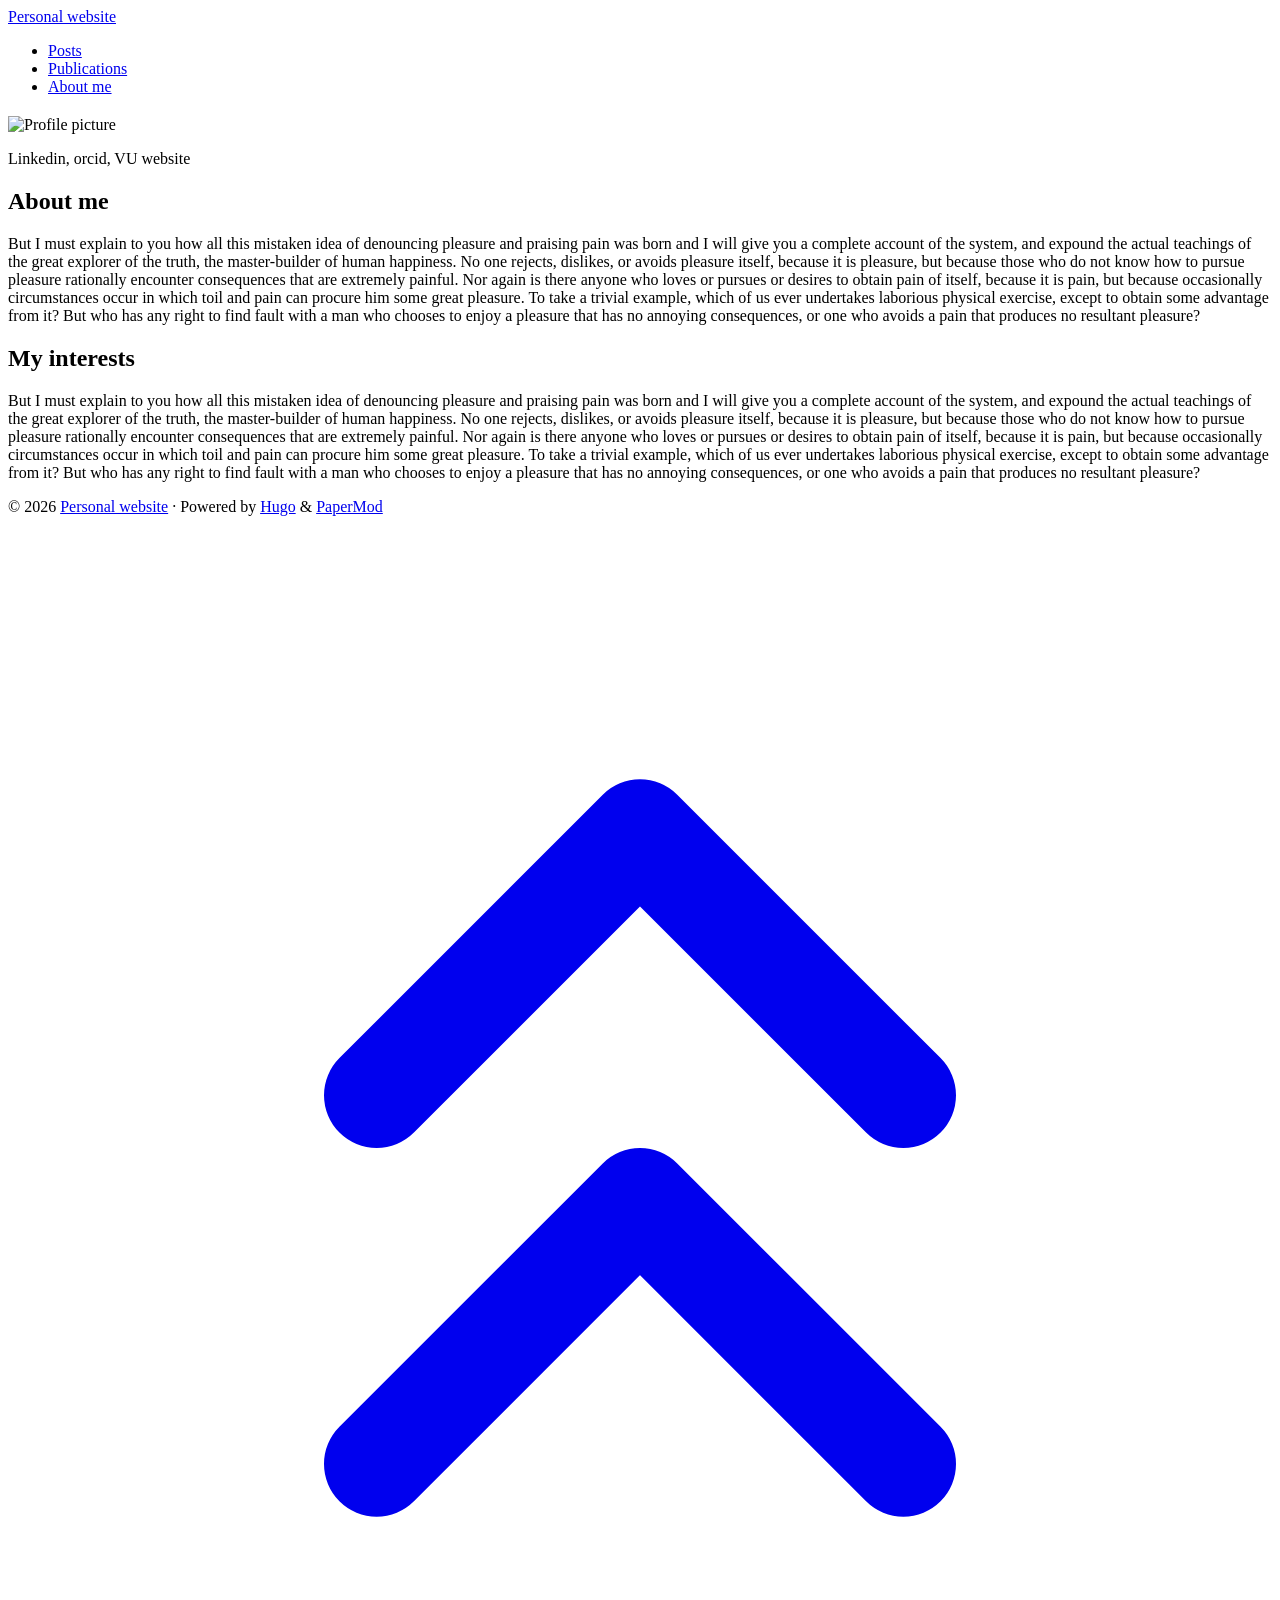
==== public/about/index.html @ 15ff87a4 "Some changes to css / about me" ====
<!DOCTYPE html>
<html lang="en" dir="auto" data-theme="light">

<head><script src="/livereload.js?mindelay=10&amp;v=2&amp;port=1313&amp;path=livereload" data-no-instant defer></script><meta charset="utf-8">
<meta http-equiv="X-UA-Compatible" content="IE=edge">
<meta name="viewport" content="width=device-width, initial-scale=1, shrink-to-fit=no">
<meta name="robots" content="noindex, nofollow">
<title>Personal website</title>
<meta name="keywords" content="">
<meta name="description" content="
Linkedin, orcid, VU website
About me
But I must explain to you how all this mistaken idea of denouncing pleasure and praising pain was born and I will give you a complete account of the system, and expound the actual teachings of the great explorer of the truth, the master-builder of human happiness. No one rejects, dislikes, or avoids pleasure itself, because it is pleasure, but because those who do not know how to pursue pleasure rationally encounter consequences that are extremely painful. Nor again is there anyone who loves or pursues or desires to obtain pain of itself, because it is pain, but because occasionally circumstances occur in which toil and pain can procure him some great pleasure. To take a trivial example, which of us ever undertakes laborious physical exercise, except to obtain some advantage from it? But who has any right to find fault with a man who chooses to enjoy a pleasure that has no annoying consequences, or one who avoids a pain that produces no resultant pleasure?">
<meta name="author" content="">
<link rel="canonical" href="http://localhost:1313/about/">
<link crossorigin="anonymous" href="/assets/css/stylesheet.d834e90f6085e3745f0b458d7a66d7798628e89bb5e39a8bd38063f3f7118498.css" integrity="sha256-2DTpD2CF43RfC0WNembXeYYo6Ju145qL04Bj8/cRhJg=" rel="preload stylesheet" as="style">
<link rel="icon" href="http://localhost:1313/favicon.ico">
<link rel="icon" type="image/png" sizes="16x16" href="http://localhost:1313/favicon-16x16.png">
<link rel="icon" type="image/png" sizes="32x32" href="http://localhost:1313/favicon-32x32.png">
<link rel="apple-touch-icon" href="http://localhost:1313/apple-touch-icon.png">
<link rel="mask-icon" href="http://localhost:1313/safari-pinned-tab.svg">
<meta name="theme-color" content="#2e2e33">
<meta name="msapplication-TileColor" content="#2e2e33">
<link rel="alternate" hreflang="en" href="http://localhost:1313/about/">
<noscript>
    <style>
        #theme-toggle,
        .top-link {
            display: none;
        }

    </style>
</noscript>
</head>
<body id="top">
    <header class="header">
    <nav class="header-nav">
        <div class="logo">
            <a href="http://localhost:1313/" accesskey="h" title="Personal website (Alt + H)">Personal website</a>
        </div>
        <ul id="menu" class="menu">
            <li>
                <a href="http://localhost:1313/posts/" title="Posts">
                    <span>Posts</span>
                </a>
            </li>
            <li>
                <a href="http://localhost:1313/publications/" title="Publications">
                    <span>Publications</span>
                </a>
            </li>
            <li>
                <a href="http://localhost:1313/about/" title="About me">
                    <span class="active">About me</span>
                </a>
            </li>
        </ul>
    </nav>
</header>
<main class="main">

<article class="post-single">
  <header class="post-header">
    
    <h1 class="post-title entry-hint-parent">
      
    </h1>
    <div class="post-meta">

</div>
  </header> 
  <div class="post-content md-content"><div class="profile-pic"><img src="/img/andre.png" alt="Profile picture"></div>
<p>Linkedin, orcid, VU website</p>
<h1 id="about-me">About me<a hidden class="anchor" aria-hidden="true" href="#about-me">#</a></h1>
<p>But I must explain to you how all this mistaken idea of denouncing pleasure and praising pain was born and I will give you a complete account of the system, and expound the actual teachings of the great explorer of the truth, the master-builder of human happiness. No one rejects, dislikes, or avoids pleasure itself, because it is pleasure, but because those who do not know how to pursue pleasure rationally encounter consequences that are extremely painful. Nor again is there anyone who loves or pursues or desires to obtain pain of itself, because it is pain, but because occasionally circumstances occur in which toil and pain can procure him some great pleasure. To take a trivial example, which of us ever undertakes laborious physical exercise, except to obtain some advantage from it? But who has any right to find fault with a man who chooses to enjoy a pleasure that has no annoying consequences, or one who avoids a pain that produces no resultant pleasure?</p>
<h1 id="my-interests">My interests<a hidden class="anchor" aria-hidden="true" href="#my-interests">#</a></h1>
<p>But I must explain to you how all this mistaken idea of denouncing pleasure and praising pain was born and I will give you a complete account of the system, and expound the actual teachings of the great explorer of the truth, the master-builder of human happiness. No one rejects, dislikes, or avoids pleasure itself, because it is pleasure, but because those who do not know how to pursue pleasure rationally encounter consequences that are extremely painful. Nor again is there anyone who loves or pursues or desires to obtain pain of itself, because it is pain, but because occasionally circumstances occur in which toil and pain can procure him some great pleasure. To take a trivial example, which of us ever undertakes laborious physical exercise, except to obtain some advantage from it? But who has any right to find fault with a man who chooses to enjoy a pleasure that has no annoying consequences, or one who avoids a pain that produces no resultant pleasure?</p>


  </div>

  <footer class="post-footer">
    <ul class="post-tags">
    </ul>
  </footer>
</article>
    </main>
    
<footer class="footer">
        <span>&copy; 2026 <a href="http://localhost:1313/">Personal website</a></span> · 

    <span>
        Powered by
        <a href="https://gohugo.io/" rel="noopener noreferrer" target="_blank">Hugo</a> &
        <a href="https://github.com/adityatelange/hugo-PaperMod/" rel="noopener" target="_blank">PaperMod</a>
    </span>
</footer>
<a href="#top" id="top-link" class="top-link hidden" aria-label="go to top" title="Go to Top (Alt + G)" accesskey="g">
    <svg xmlns="http://www.w3.org/2000/svg" viewBox="0 0 24 24" fill="none" stroke="currentColor" stroke-width="2"
        stroke-linecap="round" stroke-linejoin="round" class="feather feather-chevrons-up">
        <polyline points="17 11 12 6 7 11"></polyline>
        <polyline points="17 18 12 13 7 18"></polyline>
    </svg>
</a>

<script>
    let menu = document.getElementById('menu');
    if (menu) {
        
        const scrollPosition = localStorage.getItem("menu-scroll-position");
        if (scrollPosition) {
            menu.scrollLeft = parseInt(scrollPosition, 10);
        }
        
        menu.onscroll = function () {
            localStorage.setItem("menu-scroll-position", menu.scrollLeft);
        }
    }

    document.querySelectorAll('a[href^="#"]').forEach(anchor => {
        anchor.addEventListener("click", function (e) {
            e.preventDefault();
            var id = this.getAttribute("href").substr(1);
            if (!window.matchMedia('(prefers-reduced-motion: reduce)').matches) {
                document.querySelector(`[id='${decodeURIComponent(id)}']`).scrollIntoView({
                    behavior: "smooth"
                });
            } else {
                document.querySelector(`[id='${decodeURIComponent(id)}']`).scrollIntoView();
            }
            if (id === "top") {
                history.replaceState(null, null, " ");
            } else {
                history.pushState(null, null, `#${id}`);
            }
        });
    });

</script>
<script>
    var toplink = document.getElementById("top-link");
    window.onscroll = function () {
        const scrollThreshold = window.innerHeight;
        if (document.body.scrollTop > scrollThreshold || document.documentElement.scrollTop > scrollThreshold) {
            toplink.classList.remove("hidden");
        } else {
            toplink.classList.add("hidden");
        }
    };

</script>
</body>

</html>
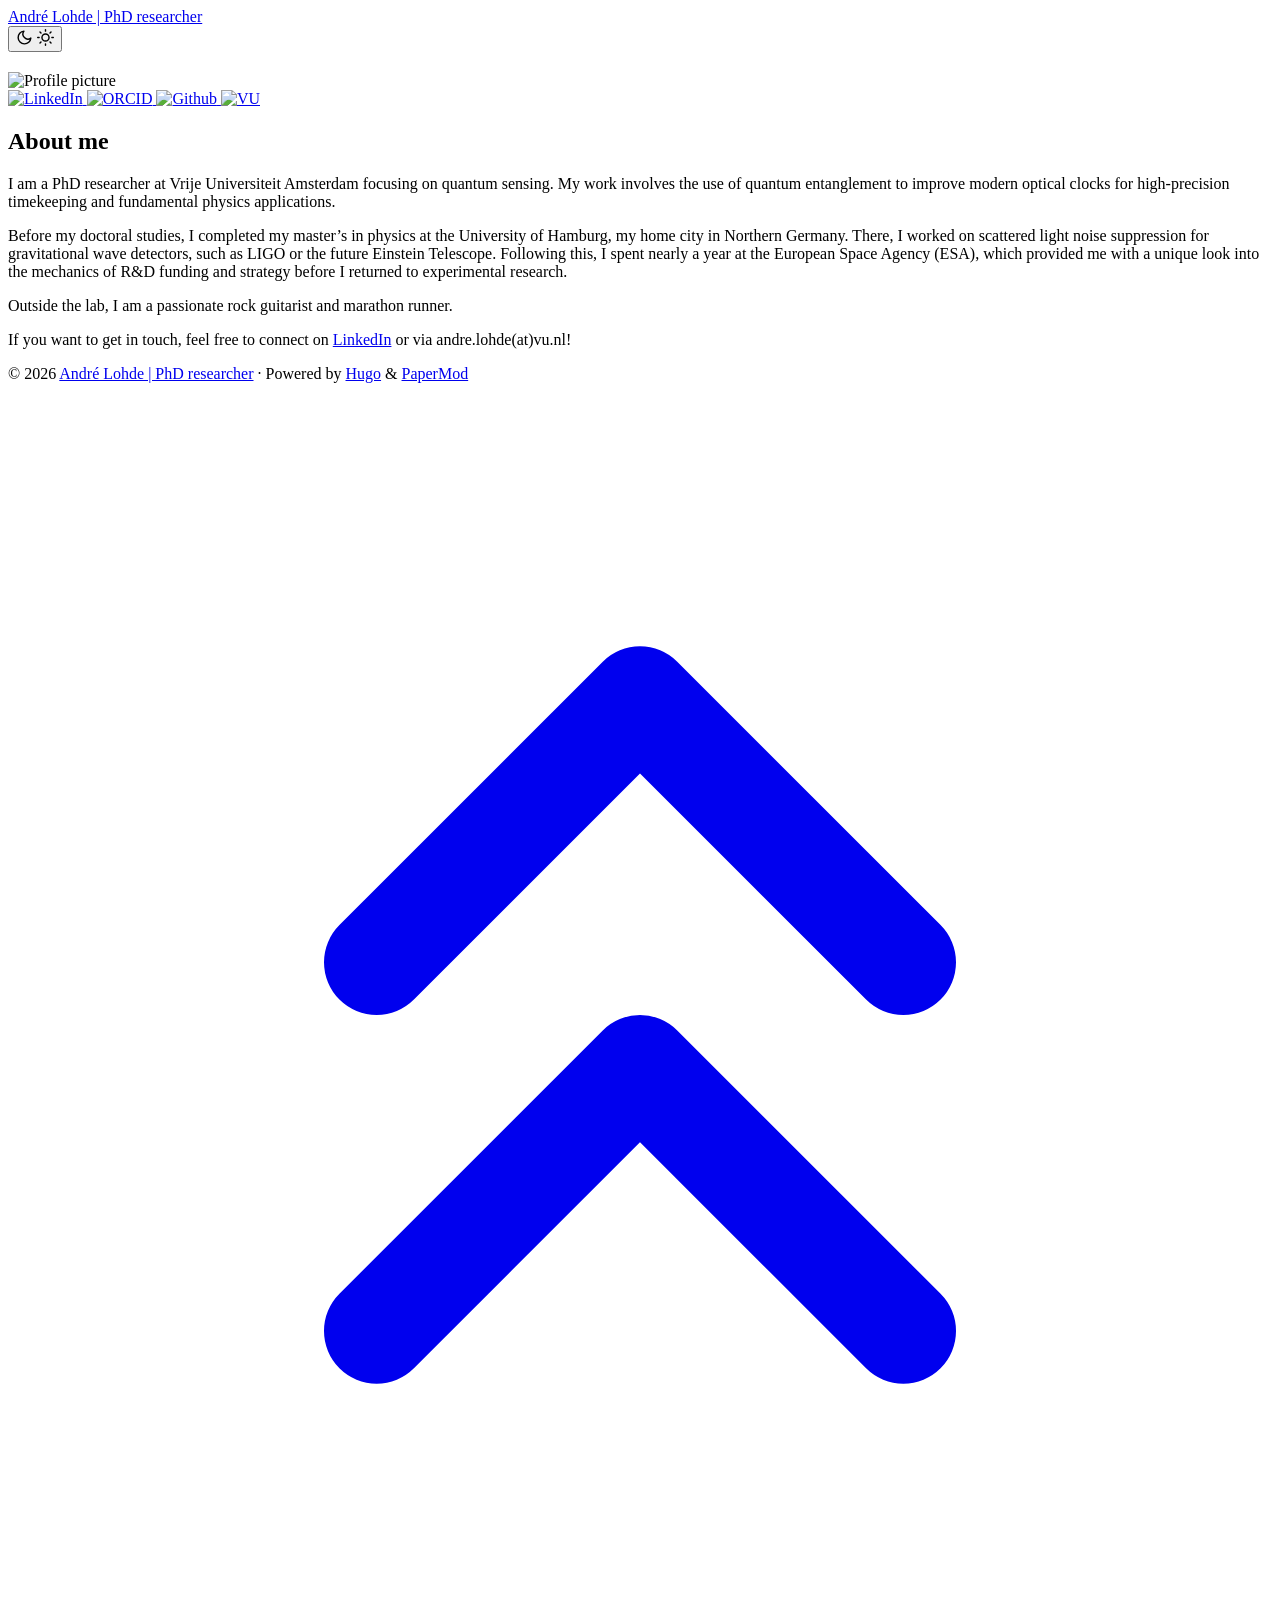
==== commit f3ba580b: "finishing the landing page" ====
--- a/public/about/index.html
+++ b/public/about/index.html
@@ -5,23 +5,37 @@
 <meta http-equiv="X-UA-Compatible" content="IE=edge">
 <meta name="viewport" content="width=device-width, initial-scale=1, shrink-to-fit=no">
 <meta name="robots" content="noindex, nofollow">
-<title>Personal website</title>
+<title>André Lohde | PhD researcher</title>
 <meta name="keywords" content="">
 <meta name="description" content="
-Linkedin, orcid, VU website
+
+    
+        
+    
+    
+        
+    
+    
+        
+    
+    
+        
+    
+
 About me
-But I must explain to you how all this mistaken idea of denouncing pleasure and praising pain was born and I will give you a complete account of the system, and expound the actual teachings of the great explorer of the truth, the master-builder of human happiness. No one rejects, dislikes, or avoids pleasure itself, because it is pleasure, but because those who do not know how to pursue pleasure rationally encounter consequences that are extremely painful. Nor again is there anyone who loves or pursues or desires to obtain pain of itself, because it is pain, but because occasionally circumstances occur in which toil and pain can procure him some great pleasure. To take a trivial example, which of us ever undertakes laborious physical exercise, except to obtain some advantage from it? But who has any right to find fault with a man who chooses to enjoy a pleasure that has no annoying consequences, or one who avoids a pain that produces no resultant pleasure?">
+I am a PhD researcher at Vrije Universiteit Amsterdam focusing on quantum sensing. My work involves the use of quantum entanglement to improve modern optical clocks for high-precision timekeeping and fundamental physics applications.
+Before my doctoral studies, I completed my master&rsquo;s in physics at the University of Hamburg, my home city in Northern Germany. There, I worked on scattered light noise suppression for gravitational wave detectors, such as LIGO or the future Einstein Telescope. Following this, I spent nearly a year at the European Space Agency (ESA), which provided me with a unique look into the mechanics of R&amp;D funding and strategy before I returned to experimental research.">
 <meta name="author" content="">
-<link rel="canonical" href="http://localhost:1313/about/">
-<link crossorigin="anonymous" href="/assets/css/stylesheet.d834e90f6085e3745f0b458d7a66d7798628e89bb5e39a8bd38063f3f7118498.css" integrity="sha256-2DTpD2CF43RfC0WNembXeYYo6Ju145qL04Bj8/cRhJg=" rel="preload stylesheet" as="style">
-<link rel="icon" href="http://localhost:1313/favicon.ico">
-<link rel="icon" type="image/png" sizes="16x16" href="http://localhost:1313/favicon-16x16.png">
-<link rel="icon" type="image/png" sizes="32x32" href="http://localhost:1313/favicon-32x32.png">
-<link rel="apple-touch-icon" href="http://localhost:1313/apple-touch-icon.png">
-<link rel="mask-icon" href="http://localhost:1313/safari-pinned-tab.svg">
+<link rel="canonical" href="//localhost:1313/about/">
+<link crossorigin="anonymous" href="/assets/css/stylesheet.9713fbaa531fb6f1a3975e5c91d0c920e5e942bd0a07dd5042bd36030b802ed8.css" integrity="sha256-lxP7qlMftvGjl15ckdDJIOXpQr0KB91QQr02AwuALtg=" rel="preload stylesheet" as="style">
+<link rel="icon" href="//localhost:1313/favicon.ico">
+<link rel="icon" type="image/png" sizes="16x16" href="//localhost:1313/favicon-16x16.png">
+<link rel="icon" type="image/png" sizes="32x32" href="//localhost:1313/favicon-32x32.png">
+<link rel="apple-touch-icon" href="//localhost:1313/apple-touch-icon.png">
+<link rel="mask-icon" href="//localhost:1313/safari-pinned-tab.svg">
 <meta name="theme-color" content="#2e2e33">
 <meta name="msapplication-TileColor" content="#2e2e33">
-<link rel="alternate" hreflang="en" href="http://localhost:1313/about/">
+<link rel="alternate" hreflang="en" href="//localhost:1313/about/">
 <noscript>
     <style>
         #theme-toggle,
@@ -31,29 +45,42 @@
 
     </style>
 </noscript>
+<script>
+    if (localStorage.getItem("pref-theme") === "dark") {
+        document.querySelector("html").dataset.theme = 'dark';
+    }
+
+</script>
 </head>
 <body id="top">
     <header class="header">
     <nav class="header-nav">
         <div class="logo">
-            <a href="http://localhost:1313/" accesskey="h" title="Personal website (Alt + H)">Personal website</a>
+            <a href="//localhost:1313/" accesskey="h" title="André Lohde | PhD researcher (Alt + H)">André Lohde | PhD researcher</a>
+            <div class="logo-switches">
+                <button id="theme-toggle" class="theme-toggle" accesskey="t" title="(Alt + T)" aria-label="Toggle theme">
+                    <svg class="moon" xmlns="http://www.w3.org/2000/svg" width="17" height="17" viewBox="0 0 24 24"
+                        fill="none" stroke="currentColor" stroke-width="2" stroke-linecap="round"
+                        stroke-linejoin="round">
+                        <path d="M21 12.79A9 9 0 1 1 11.21 3 7 7 0 0 0 21 12.79z"></path>
+                    </svg>
+                    <svg class="sun" xmlns="http://www.w3.org/2000/svg" width="17" height="17" viewBox="0 0 24 24"
+                        fill="none" stroke="currentColor" stroke-width="2" stroke-linecap="round"
+                        stroke-linejoin="round">
+                        <circle cx="12" cy="12" r="5"></circle>
+                        <line x1="12" y1="1" x2="12" y2="3"></line>
+                        <line x1="12" y1="21" x2="12" y2="23"></line>
+                        <line x1="4.22" y1="4.22" x2="5.64" y2="5.64"></line>
+                        <line x1="18.36" y1="18.36" x2="19.78" y2="19.78"></line>
+                        <line x1="1" y1="12" x2="3" y2="12"></line>
+                        <line x1="21" y1="12" x2="23" y2="12"></line>
+                        <line x1="4.22" y1="19.78" x2="5.64" y2="18.36"></line>
+                        <line x1="18.36" y1="5.64" x2="19.78" y2="4.22"></line>
+                    </svg>
+                </button>
+            </div>
         </div>
         <ul id="menu" class="menu">
-            <li>
-                <a href="http://localhost:1313/posts/" title="Posts">
-                    <span>Posts</span>
-                </a>
-            </li>
-            <li>
-                <a href="http://localhost:1313/publications/" title="Publications">
-                    <span>Publications</span>
-                </a>
-            </li>
-            <li>
-                <a href="http://localhost:1313/about/" title="About me">
-                    <span class="active">About me</span>
-                </a>
-            </li>
         </ul>
     </nav>
 </header>
@@ -67,14 +94,30 @@
     </h1>
     <div class="post-meta">
 
+
+
 </div>
   </header> 
   <div class="post-content md-content"><div class="profile-pic"><img src="/img/andre.png" alt="Profile picture"></div>
-<p>Linkedin, orcid, VU website</p>
+<div class="link-banner">
+    <a href="https://www.linkedin.com/in/andrelohde/">
+        <img class="tiny-logo" src="/img/linkedin.png" alt="LinkedIn" >
+    </a>
+    <a href="https://orcid.org/0000-0002-7471-6533">
+        <img class="tiny-logo" src="/img/orcid.svg" alt="ORCID">
+    </a>
+    <a href="https://github.com/andrelohde/">
+        <img class="tiny-logo" src="/img/github.svg" alt="Github">
+    </a>
+    <a href="https://research.vu.nl/en/persons/andr%C3%A9-lohde/">
+        <img class="tiny-logo" src="/img/vu.svg" alt="VU">
+    </a>
+</div>
 <h1 id="about-me">About me<a hidden class="anchor" aria-hidden="true" href="#about-me">#</a></h1>
-<p>But I must explain to you how all this mistaken idea of denouncing pleasure and praising pain was born and I will give you a complete account of the system, and expound the actual teachings of the great explorer of the truth, the master-builder of human happiness. No one rejects, dislikes, or avoids pleasure itself, because it is pleasure, but because those who do not know how to pursue pleasure rationally encounter consequences that are extremely painful. Nor again is there anyone who loves or pursues or desires to obtain pain of itself, because it is pain, but because occasionally circumstances occur in which toil and pain can procure him some great pleasure. To take a trivial example, which of us ever undertakes laborious physical exercise, except to obtain some advantage from it? But who has any right to find fault with a man who chooses to enjoy a pleasure that has no annoying consequences, or one who avoids a pain that produces no resultant pleasure?</p>
-<h1 id="my-interests">My interests<a hidden class="anchor" aria-hidden="true" href="#my-interests">#</a></h1>
-<p>But I must explain to you how all this mistaken idea of denouncing pleasure and praising pain was born and I will give you a complete account of the system, and expound the actual teachings of the great explorer of the truth, the master-builder of human happiness. No one rejects, dislikes, or avoids pleasure itself, because it is pleasure, but because those who do not know how to pursue pleasure rationally encounter consequences that are extremely painful. Nor again is there anyone who loves or pursues or desires to obtain pain of itself, because it is pain, but because occasionally circumstances occur in which toil and pain can procure him some great pleasure. To take a trivial example, which of us ever undertakes laborious physical exercise, except to obtain some advantage from it? But who has any right to find fault with a man who chooses to enjoy a pleasure that has no annoying consequences, or one who avoids a pain that produces no resultant pleasure?</p>
+<p>I am a PhD researcher at Vrije Universiteit Amsterdam focusing on quantum sensing. My work involves the use of quantum entanglement to improve modern optical clocks for high-precision timekeeping and fundamental physics applications.</p>
+<p>Before my doctoral studies, I completed my master&rsquo;s in physics at the University of Hamburg, my home city in Northern Germany. There, I worked on scattered light noise suppression for gravitational wave detectors, such as LIGO or the future Einstein Telescope. Following this, I spent nearly a year at the European Space Agency (ESA), which provided me with a unique look into the mechanics of R&amp;D funding and strategy before I returned to experimental research.</p>
+<p>Outside the lab, I am a passionate rock guitarist and marathon runner.</p>
+<p>If you want to get in touch, feel free to connect on <a href="https://www.linkedin.com/in/andrelohde/">LinkedIn</a> or via andre.lohde(at)vu.nl!</p>
 
 
   </div>
@@ -87,11 +130,13 @@
     </main>
     
 <footer class="footer">
-        <span>&copy; 2026 <a href="http://localhost:1313/">Personal website</a></span> · 
-
+        <span>&copy; 2026 <a href="//localhost:1313/">André Lohde | PhD researcher</a></span> · 
+
+    
+    
     <span>
         Powered by
-        <a href="https://gohugo.io/" rel="noopener noreferrer" target="_blank">Hugo</a> &
+        <a href="https://gohugo.io/?utm_source=papermod" rel="noopener" target="_blank">Hugo</a> &
         <a href="https://github.com/adityatelange/hugo-PaperMod/" rel="noopener" target="_blank">PaperMod</a>
     </span>
 </footer>
@@ -149,6 +194,19 @@
     };
 
 </script>
+<script>
+    document.getElementById("theme-toggle").addEventListener("click", () => {
+        const html = document.querySelector("html");
+        if (html.dataset.theme === "dark") {
+            html.dataset.theme = 'light';
+            localStorage.setItem("pref-theme", 'light');
+        } else {
+            html.dataset.theme = 'dark';
+            localStorage.setItem("pref-theme", 'dark');
+        }
+    })
+
+</script>
 </body>
 
 </html>
